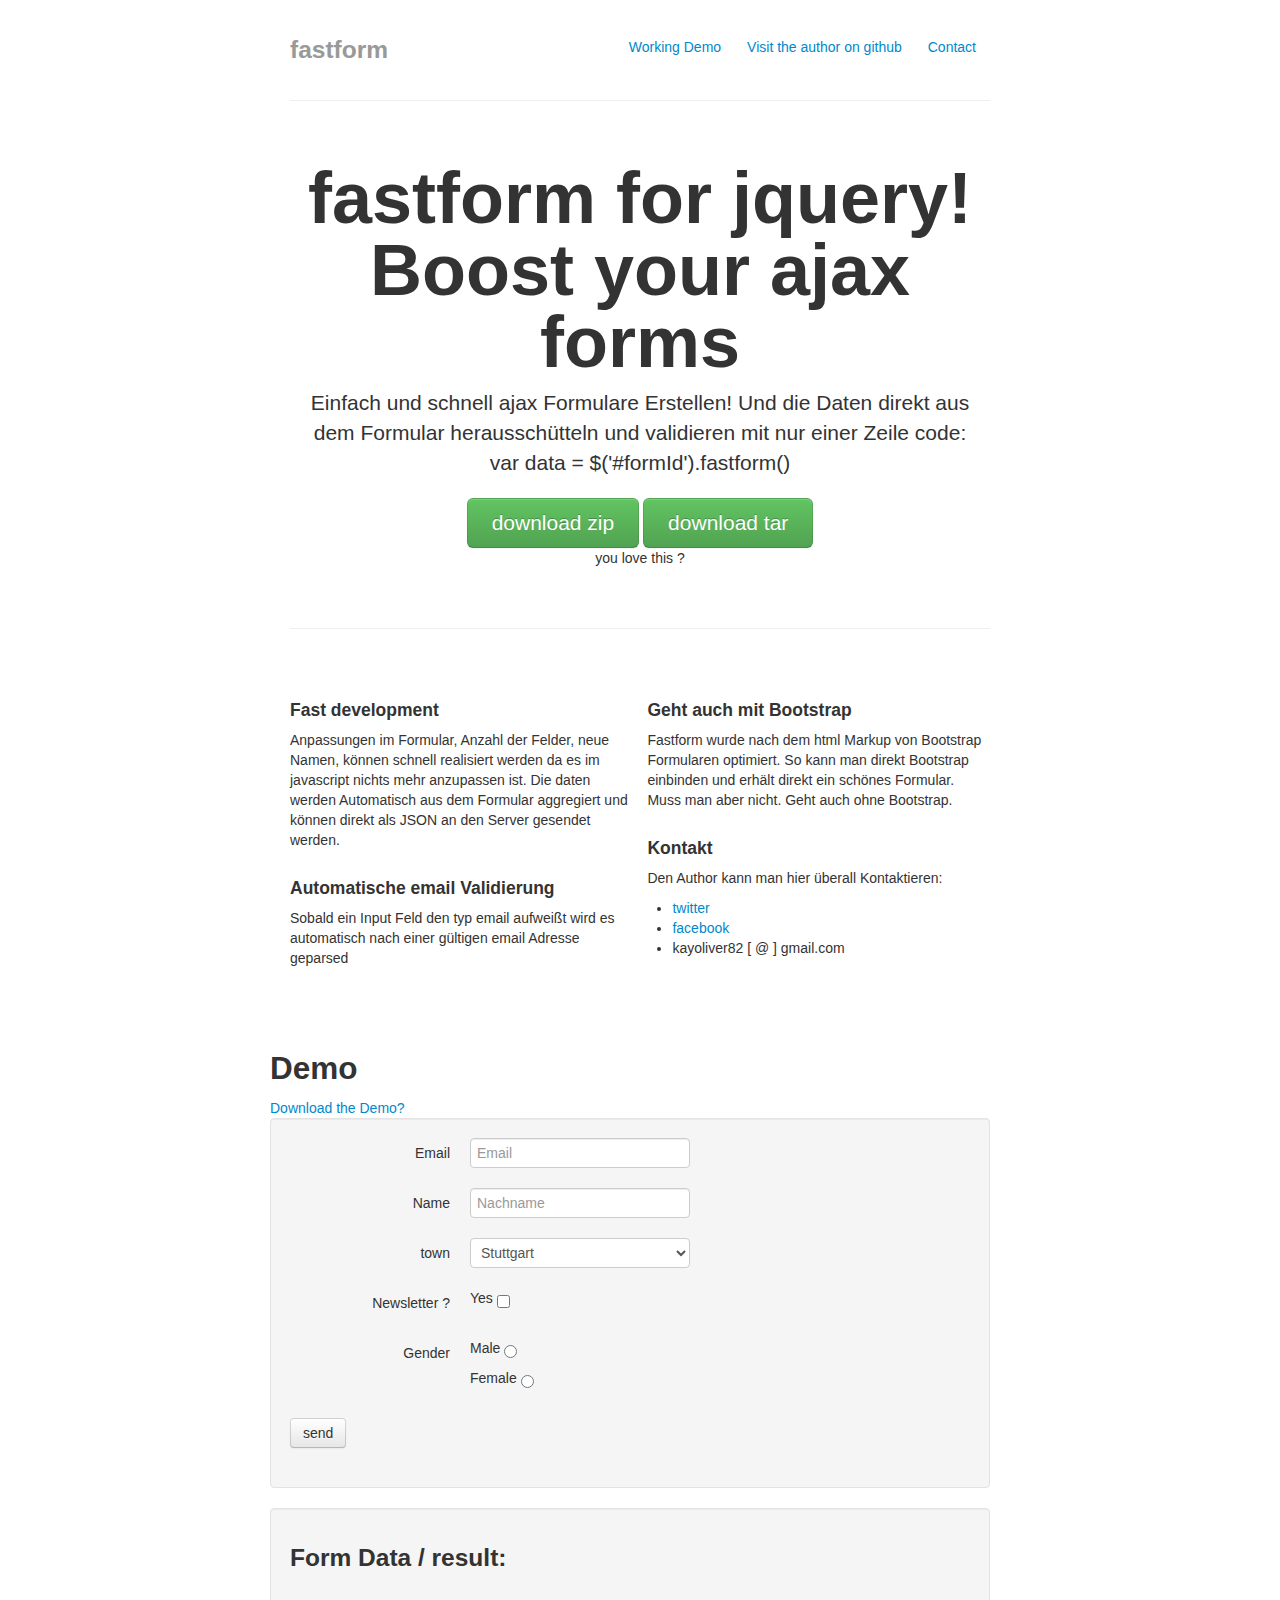
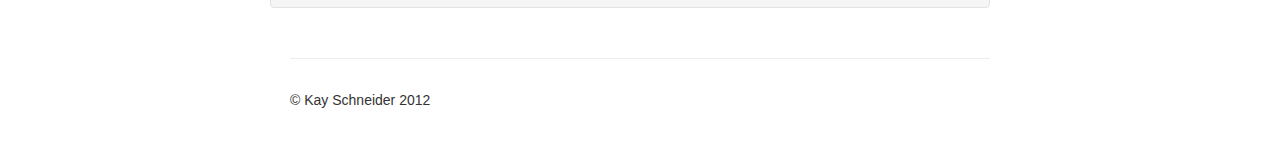
==== index.html @ 008f7c57 "add gplus button" ====
<!DOCTYPE html>
<html lang="en">
    <head>
        <meta charset="utf-8">
        <title>fastform &middot; jquery plugin</title>
        <meta name="viewport" content="width=device-width, initial-scale=1.0">
        <meta name="description" content="fastform, jquery plugin for form validation and data getter. ">
        <meta name="author" content="kay schneider">

        <!-- Le styles -->
        <link href="example/css/bootstrap.css" rel="stylesheet">
        <style type="text/css">
            body {
                padding-top: 20px;
                padding-bottom: 40px;
            }

            /* Custom container */
            .container-narrow {
                margin: 0 auto;
                max-width: 700px;
            }
            .container-narrow > hr {
                margin: 30px 0;
            }

            /* Main marketing message and sign up button */
            .jumbotron {
                margin: 60px 0;
                text-align: center;
            }
            .jumbotron h1 {
                font-size: 72px;
                line-height: 1;
            }
            .jumbotron .btn {
                font-size: 21px;
                padding: 14px 24px;
            }

            /* Supporting marketing content */
            .marketing {
                margin: 60px 0;
            }
            .marketing p + h4 {
                margin-top: 28px;
            }
        </style>
        <link href="../assets/css/bootstrap-responsive.css" rel="stylesheet">

        <!-- HTML5 shim, for IE6-8 support of HTML5 elements -->
        <!--[if lt IE 9]>
          <script src="http://html5shim.googlecode.com/svn/trunk/html5.js"></script>
        <![endif]-->

        <!-- Fav and touch icons -->
        <link rel="shortcut icon" href="../assets/ico/favicon.ico">
        <link rel="apple-touch-icon-precomposed" sizes="144x144" href="../assets/ico/apple-touch-icon-144-precomposed.png">
        <link rel="apple-touch-icon-precomposed" sizes="114x114" href="../assets/ico/apple-touch-icon-114-precomposed.png">
        <link rel="apple-touch-icon-precomposed" sizes="72x72" href="../assets/ico/apple-touch-icon-72-precomposed.png">
        <link rel="apple-touch-icon-precomposed" href="../assets/ico/apple-touch-icon-57-precomposed.png">
    </head>

    <body>

        <div class="container-narrow">

            <div class="masthead">
                <ul class="nav nav-pills pull-right">
                    <li><a href="#demo">Working Demo</a></li>
                    <li class=""><a href="https://github.com/KaySchneider">Visit the author on github</a></li>
                    <li><a href="#contact">Contact</a></li>
                </ul>

                <h3 class="muted">fastform</h3>
            </div>

            <hr>

            <div class="jumbotron">
                <h1>fastform for jquery! Boost your ajax forms</h1>
                <p class="lead">Einfach und schnell ajax Formulare Erstellen! Und die Daten direkt aus dem Formular herausschütteln und validieren mit nur einer Zeile code: <br/> var data = $('#formId').fastform()</p>
                <a class="btn btn-large btn-success" href="https://github.com/KaySchneider/fastform/zipball/master">download zip</a>
                <a class="btn btn-large btn-success" href="https://github.com/KaySchneider/fastform/tarball/master">download tar</a>
                <p>you love this ?</p>
                <div class="fb-like" data-href="http://kayschneider.github.com/fastform" data-send="true" data-layout="button_count" data-width="100" data-show-faces="true"></div>                                                    
                <script type="text/javascript" src="https://apis.google.com/js/plusone.js"></script>
                <g:plusone></g:plusone>
               
            </div>

            <hr>

            <div class="row-fluid marketing">
                <div class="span6">
                    <h4>Fast development</h4>
                    <p>Anpassungen im Formular, Anzahl der Felder, neue Namen, können schnell realisiert werden da es im javascript nichts mehr anzupassen ist. Die daten werden Automatisch aus dem Formular aggregiert und können direkt als JSON an den Server gesendet werden.</p>

                    <h4>Automatische email Validierung</h4>
                    <p>Sobald ein Input Feld den typ email aufweißt wird es automatisch nach einer gültigen email Adresse geparsed</p>


                </div>

                <div class="span6">
                    <h4>Geht auch mit Bootstrap</h4>
                    <p>Fastform wurde nach dem html Markup von Bootstrap Formularen optimiert. So kann man direkt Bootstrap einbinden und erhält direkt ein schönes Formular. Muss man aber nicht. Geht auch ohne Bootstrap.</p>

                    <h4 id="contact">Kontakt</h4>
                    <p>Den Author kann man hier überall Kontaktieren:

                    </p>
                    <ul>
                        <li>
                            <a href="https://twitter.com/ikayschneider">twitter</a>
                        </li>
                        <li>
                            <a href="https://facebook.com/ikayschneider">facebook</a>
                        </li>
                        <li>
                            kayoliver82 [ @ ] gmail.com
                        </li>
                    </ul>


                </div>
            </div>
            <div class="row" id="demo">

                <h2>Demo </h2>
                <a href="example/sendform.html">Download the Demo?</a>

                <div class="row3 well">
                    <form class="form-horizontal" id="testform">
                        <div class="control-group">
                            <label class="control-label" for="email">Email</label>
                            <div class="controls">  
                                <input type="email" id="email" required="required" placeholder="Email">
                            </div>
                        </div>
                        <div class="control-group">
                            <label class="control-label" for="name">Name</label>
                            <div class="controls">
                                <input type="text" id="name" required="required" placeholder="Nachname">
                            </div>

                        </div>
                        <div class="control-group">
                            <label class="control-label" for="town">town</label>
                            <div class="controls">
                                <select id="town">
                                    <option>Stuttgart</option>
                                    <option>Hamburg</option>
                                    <option>Berlin</option>
                                </select>
                            </div>
                        </div>
                        <div class="control-group">
                            <label class="control-label" for="newsletter">Newsletter ?</label>
                            <div class="controls">
                                Yes <input type="checkbox" id="newsletter" />
                            </div>
                        </div>
                        <div class="control-group">
                            <label class="control-label" for="gender">Gender </label>
                            <div class="controls" >
                                <p>Male <input type="radio" name="gender" value="male"/></p>
                                <p>Female <input type="radio" name="gender" value="female"/></p>
                            </div>
                        </div>
                        <div class="btn-group">
                            <div class="btn inverse" id="testformsend">
                                send 
                            </div>
                        </div>
                    </form>
                </div>
                <div class="row3 well" >
                    <h3>Form Data / result:</h3>
                    <div id="formdata">

                    </div>
                </div>
            </div>
            <div class="clear"></div>
            <hr>

            <div class="footer">
                <p>&copy; Kay Schneider 2012</p>
            </div>

        </div> <!-- /container -->

        <!-- Le javascript
        ================================================== -->
        <!-- Placed at the end of the document so the pages load faster -->
        <script src="source/js/jquery.js"></script>
        <script src="source/js/jquery.fastform.min.js"></script>
        <script>
            $(document).ready(function() {
                $('#testformsend').bind('click', function () {
                    var data = $('#testform').fastform();
                    //if data is false, there are some errors in the form
                    if(data === false) {
                        //do some stuff...
                        console.log("false");
                        return false;
                    } else {
                        /**
                         * here you can send the data to your server and check the data on the server again
                         */
                        $('#formdata').html("");
                        for(var prop in data) {
                            $('#formdata').append("<pre>" + prop + ":" + data[prop] + "</pre>");
                        }
                    }
                });
            });
        </script>





        <script type="text/javascript">

            var _gaq = _gaq || [];
            _gaq.push(['_setAccount', 'UA-33116077-5']);
            _gaq.push(['_trackPageview']);

            (function() {
                var ga = document.createElement('script'); ga.type = 'text/javascript'; ga.async = true;
                ga.src = ('https:' == document.location.protocol ? 'https://ssl' : 'http://www') + '.google-analytics.com/ga.js';
                var s = document.getElementsByTagName('script')[0]; s.parentNode.insertBefore(ga, s);
            })();

        </script>

        <div id="fb-root"></div>
        <script>(function(d, s, id) {
            var js, fjs = d.getElementsByTagName(s)[0];
            if (d.getElementById(id)) return;
            js = d.createElement(s); js.id = id;
            js.src = "//connect.facebook.net/en_US/all.js#xfbml=1&appId=128920757247177";
            fjs.parentNode.insertBefore(js, fjs);
        }(document, 'script', 'facebook-jssdk'));</script>
    </body>
</html>
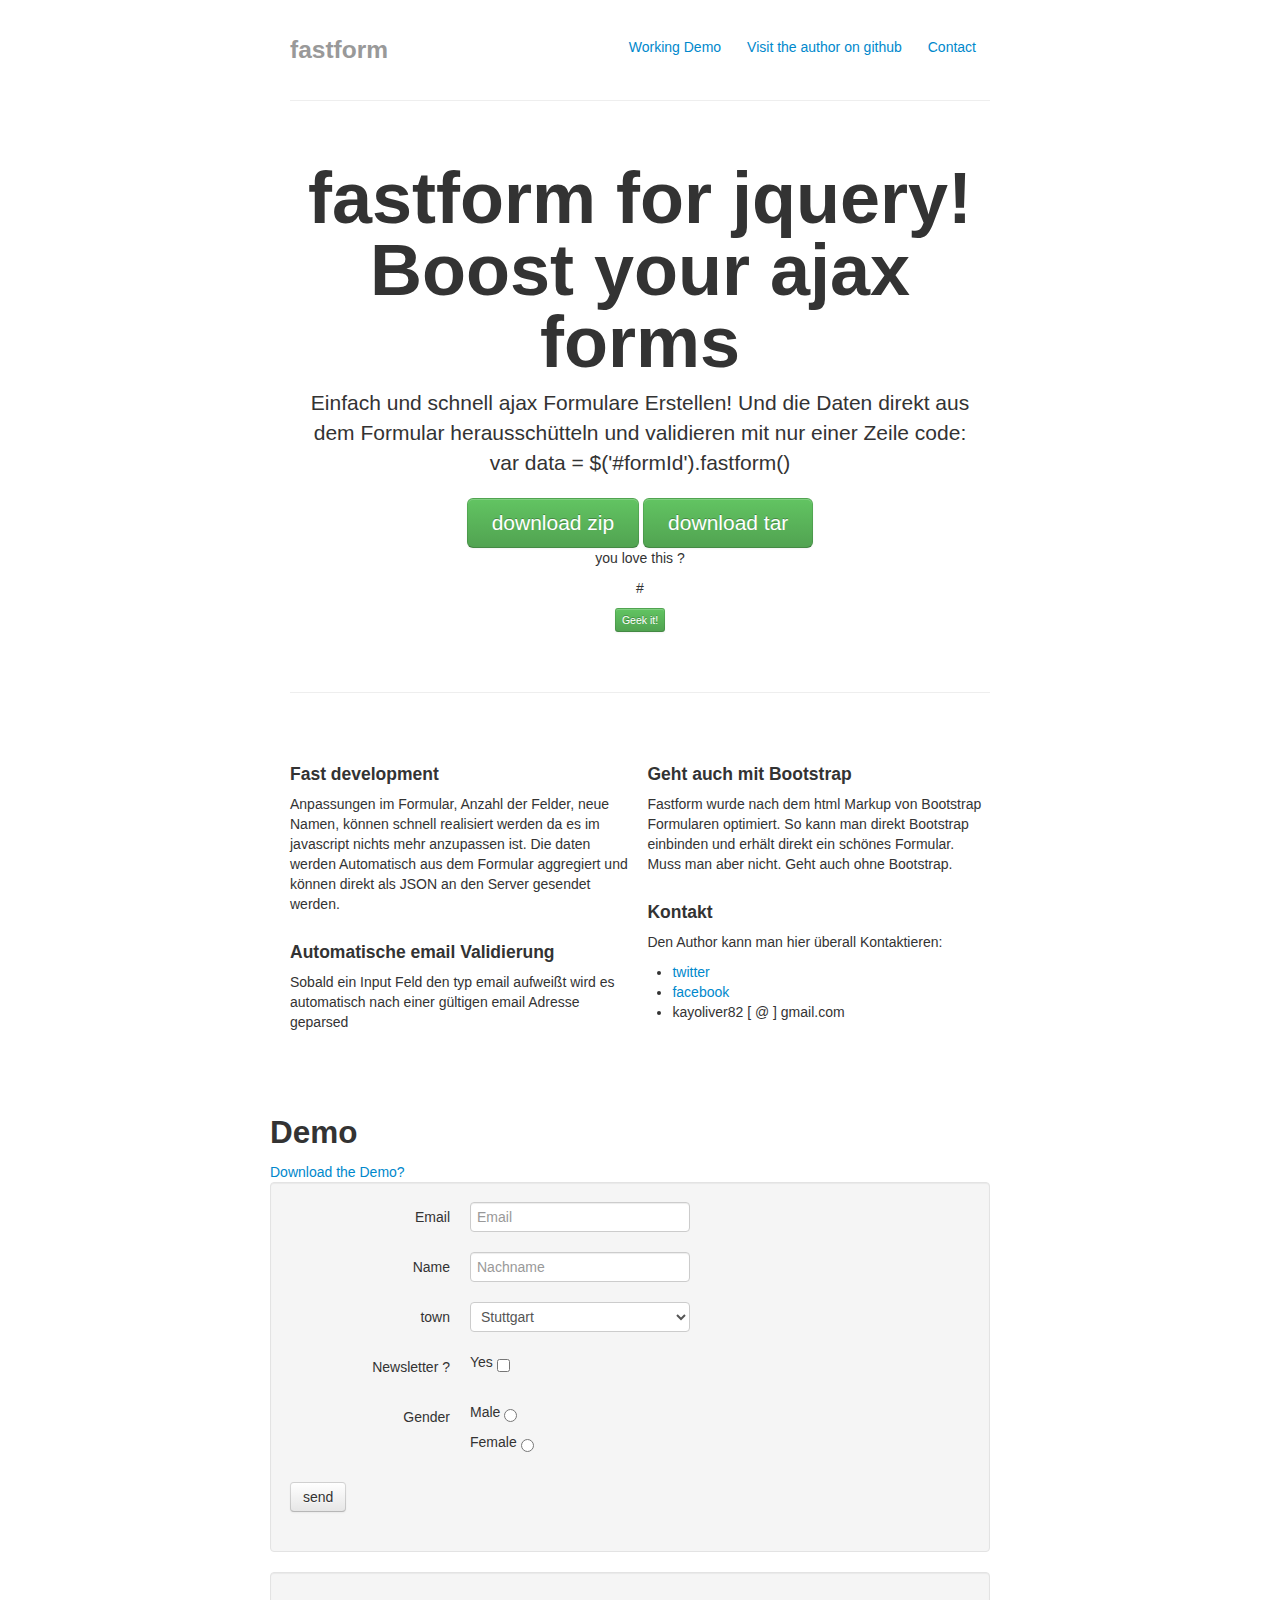
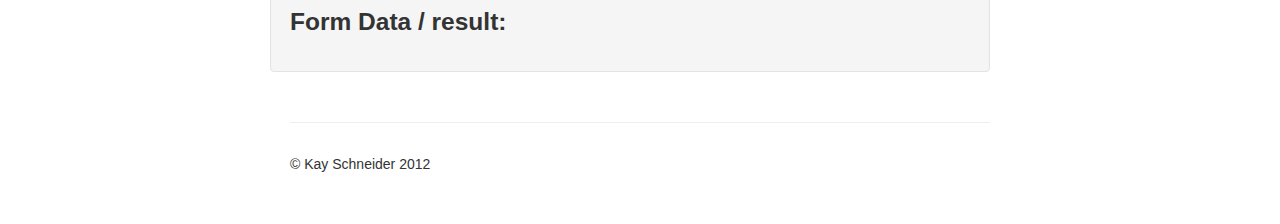
==== commit 2c8f453c: "add geeklist button" ====
--- a/index.html
+++ b/index.html
@@ -9,7 +9,7 @@
         <meta name="author" content="kay schneider">
 
         <!-- Le styles -->
-        <link href="example/css/bootstrap.css" rel="stylesheet">
+        <link href="example/css/bootstrap.min.css" rel="stylesheet">
         <style type="text/css">
             body {
                 padding-top: 20px;
@@ -84,10 +84,15 @@
                 <a class="btn btn-large btn-success" href="https://github.com/KaySchneider/fastform/zipball/master">download zip</a>
                 <a class="btn btn-large btn-success" href="https://github.com/KaySchneider/fastform/tarball/master">download tar</a>
                 <p>you love this ?</p>
-                <div class="fb-like" data-href="http://kayschneider.github.com/fastform" data-send="true" data-layout="button_count" data-width="100" data-show-faces="true"></div>                                                    
-                <script type="text/javascript" src="https://apis.google.com/js/plusone.js"></script>
-                <g:plusone></g:plusone>
-               
+                
+                    <div class="fb-like" data-href="http://kayschneider.github.com/fastform" data-send="true" data-layout="button_count" data-width="100" data-show-faces="true"></div>                                                    
+                    
+                    <script type="text/javascript" src="https://apis.google.com/js/plusone.js"></script>
+                    
+                    <g:plusone href="http://kayschneider.github.com/fastform"></g:plusone>
+                    <p>#</p>
+                    <a href="javascript:document.getElementsByTagName('body')[0].appendChild(document.createElement('script')).setAttribute('src','https://geekli.st/javascript/bookmarklet/bookmarklet.js')" class="btn btn-mini btn-success">Geek it!</a>
+                
             </div>
 
             <hr>
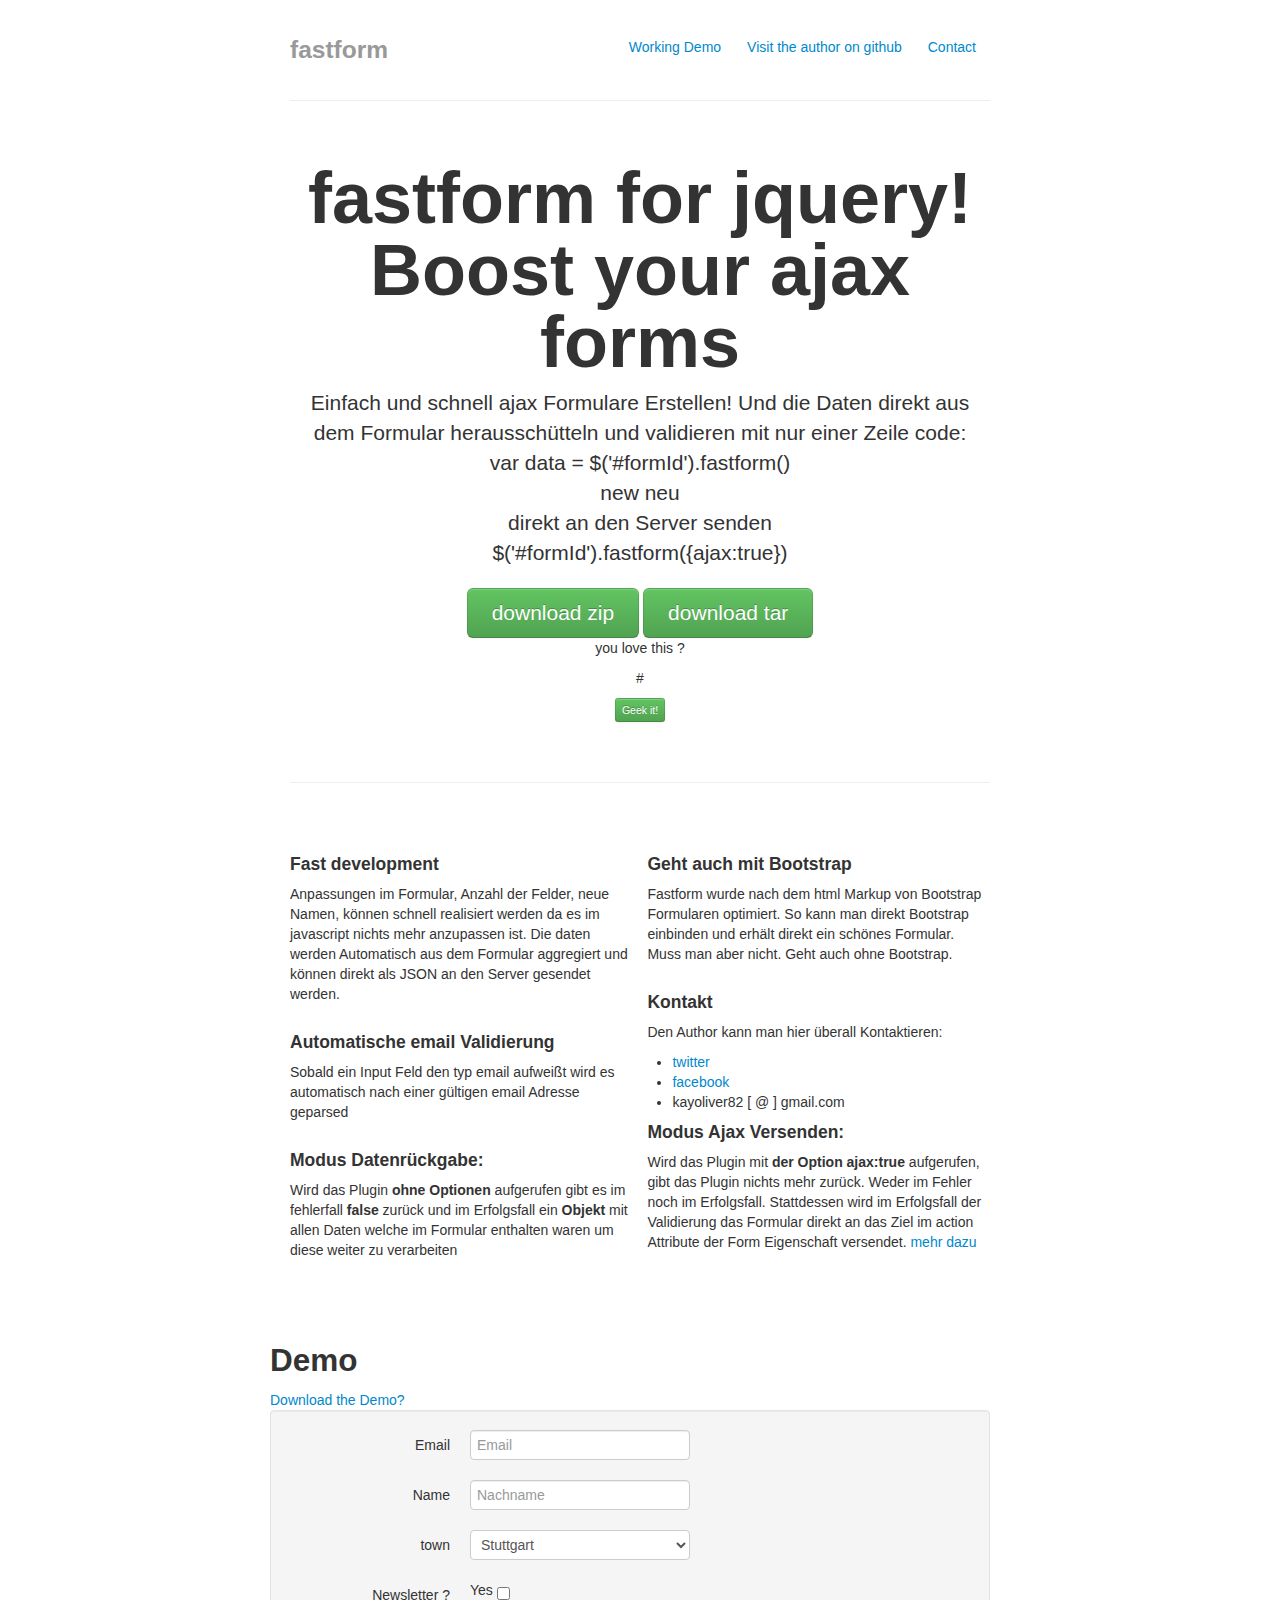
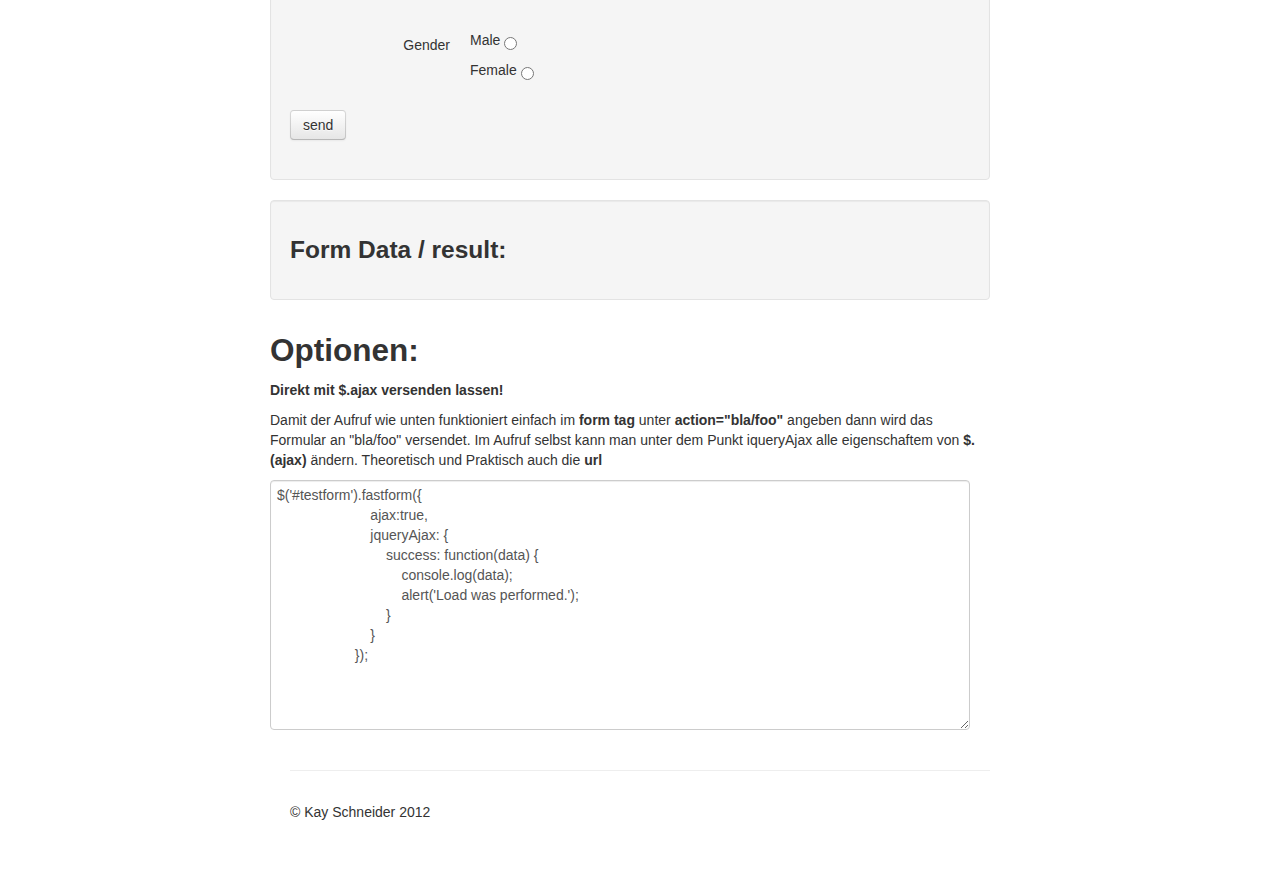
==== commit 5738e525: "added new doku for 0.0.2" ====
--- a/index.html
+++ b/index.html
@@ -80,7 +80,7 @@
 
             <div class="jumbotron">
                 <h1>fastform for jquery! Boost your ajax forms</h1>
-                <p class="lead">Einfach und schnell ajax Formulare Erstellen! Und die Daten direkt aus dem Formular herausschütteln und validieren mit nur einer Zeile code: <br/> var data = $('#formId').fastform()</p>
+                <p class="lead">Einfach und schnell ajax Formulare Erstellen! Und die Daten direkt aus dem Formular herausschütteln und validieren mit nur einer Zeile code: <br/> var data = $('#formId').fastform() <br/> new neu <br/>direkt an den Server senden<br/> $('#formId').fastform({ajax:true})</p>
                 <a class="btn btn-large btn-success" href="https://github.com/KaySchneider/fastform/zipball/master">download zip</a>
                 <a class="btn btn-large btn-success" href="https://github.com/KaySchneider/fastform/tarball/master">download tar</a>
                 <p>you love this ?</p>
@@ -105,6 +105,9 @@
                     <h4>Automatische email Validierung</h4>
                     <p>Sobald ein Input Feld den typ email aufweißt wird es automatisch nach einer gültigen email Adresse geparsed</p>
 
+                        <h4>Modus Datenrückgabe:</h4>
+                        <p>Wird das Plugin<b> ohne Optionen</b> aufgerufen gibt es im fehlerfall <b>false</b> zurück und im Erfolgsfall ein <b>Objekt</b> mit allen Daten welche im Formular enthalten waren um diese weiter zu verarbeiten</p>
+
 
                 </div>
 
@@ -128,6 +131,8 @@
                         </li>
                     </ul>
 
+                    <h4>Modus Ajax Versenden:</h4>
+                    <p>Wird das Plugin mit <b>der Option ajax:true</b> aufgerufen, gibt das Plugin nichts mehr zurück. Weder im Fehler noch im Erfolgsfall. Stattdessen wird im Erfolgsfall der Validierung das Formular direkt an das Ziel im action Attribute der Form Eigenschaft versendet. <a href="#ajaxsendauto">mehr dazu</a></p>
 
                 </div>
             </div>
@@ -187,6 +192,23 @@
 
                     </div>
                 </div>
+            </div>
+            <div class="row" >
+                <h2>Optionen:</h2>
+                <p id="ajaxsendauto"><b>Direkt mit $.ajax versenden lassen!</b></p>
+                <p>Damit der Aufruf wie unten funktioniert einfach im <b>form tag</b> unter <b>action="bla/foo"</b> angeben dann wird das Formular an "bla/foo" versendet. Im Aufruf 
+                selbst kann man unter dem Punkt iqueryAjax alle eigenschaftem von <b>$.(ajax)</b> ändern. Theoretisch und Praktisch auch die <b>url</b></p>
+                <textarea class="field span9" id="textarea" rows="12" placeholder="">
+$('#testform').fastform({
+                        ajax:true,
+                        jqueryAjax: {
+                            success: function(data) {
+                                console.log(data);
+                                alert('Load was performed.');
+                            }
+                        }
+                    });
+                </textarea>
             </div>
             <div class="clear"></div>
             <hr>
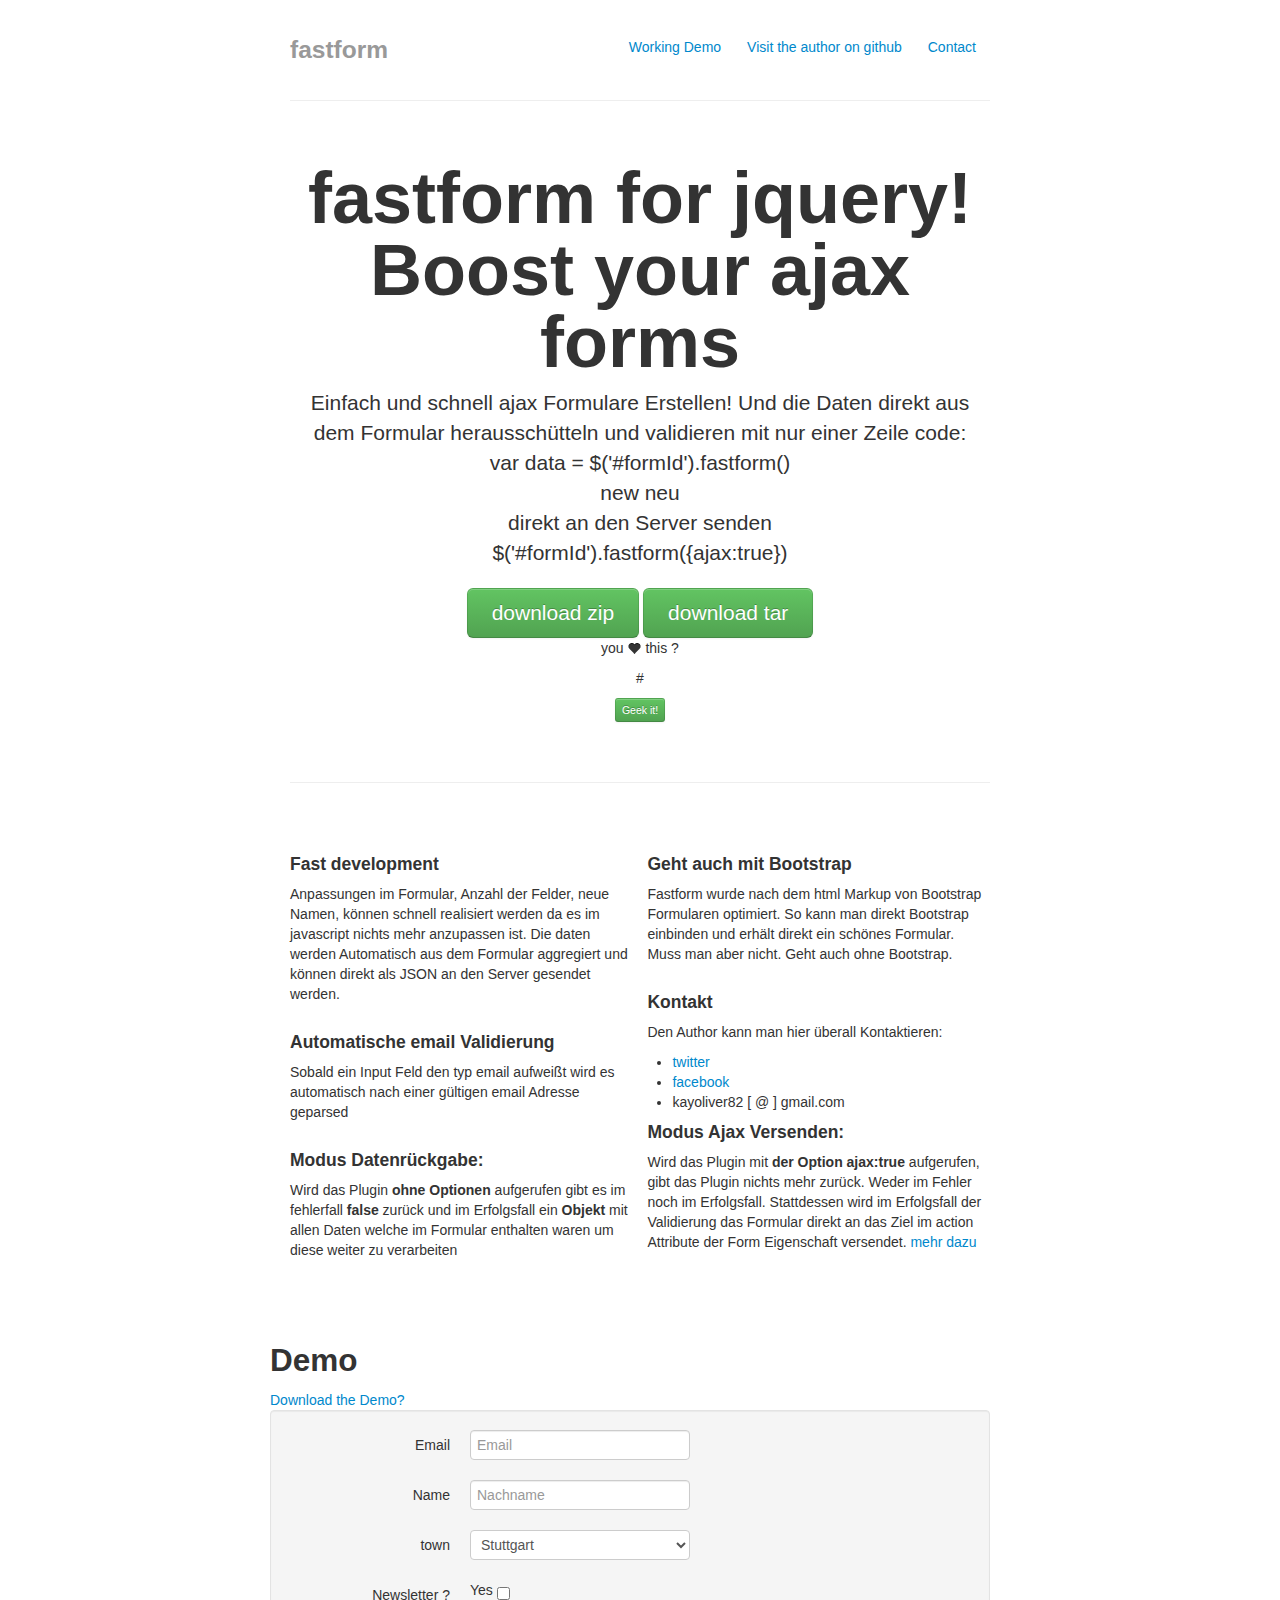
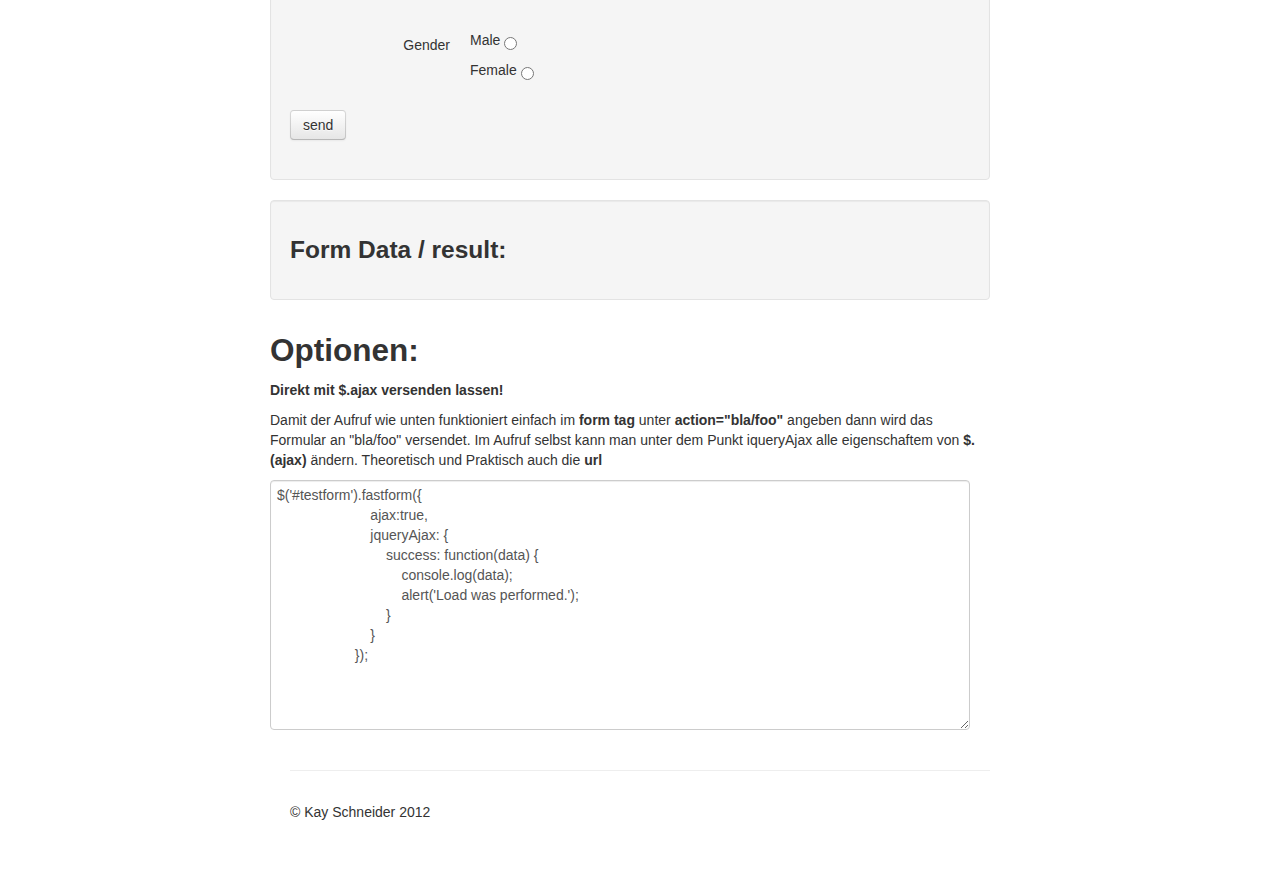
==== commit 6b0f508e: "add glyphicons" ====
--- a/index.html
+++ b/index.html
@@ -83,7 +83,7 @@
                 <p class="lead">Einfach und schnell ajax Formulare Erstellen! Und die Daten direkt aus dem Formular herausschütteln und validieren mit nur einer Zeile code: <br/> var data = $('#formId').fastform() <br/> new neu <br/>direkt an den Server senden<br/> $('#formId').fastform({ajax:true})</p>
                 <a class="btn btn-large btn-success" href="https://github.com/KaySchneider/fastform/zipball/master">download zip</a>
                 <a class="btn btn-large btn-success" href="https://github.com/KaySchneider/fastform/tarball/master">download tar</a>
-                <p>you love this ?</p>
+                <p>you <i class="icon-heart"></i> this ?</p>
                 
                     <div class="fb-like" data-href="http://kayschneider.github.com/fastform" data-send="true" data-layout="button_count" data-width="100" data-show-faces="true"></div>                                                    
                     
